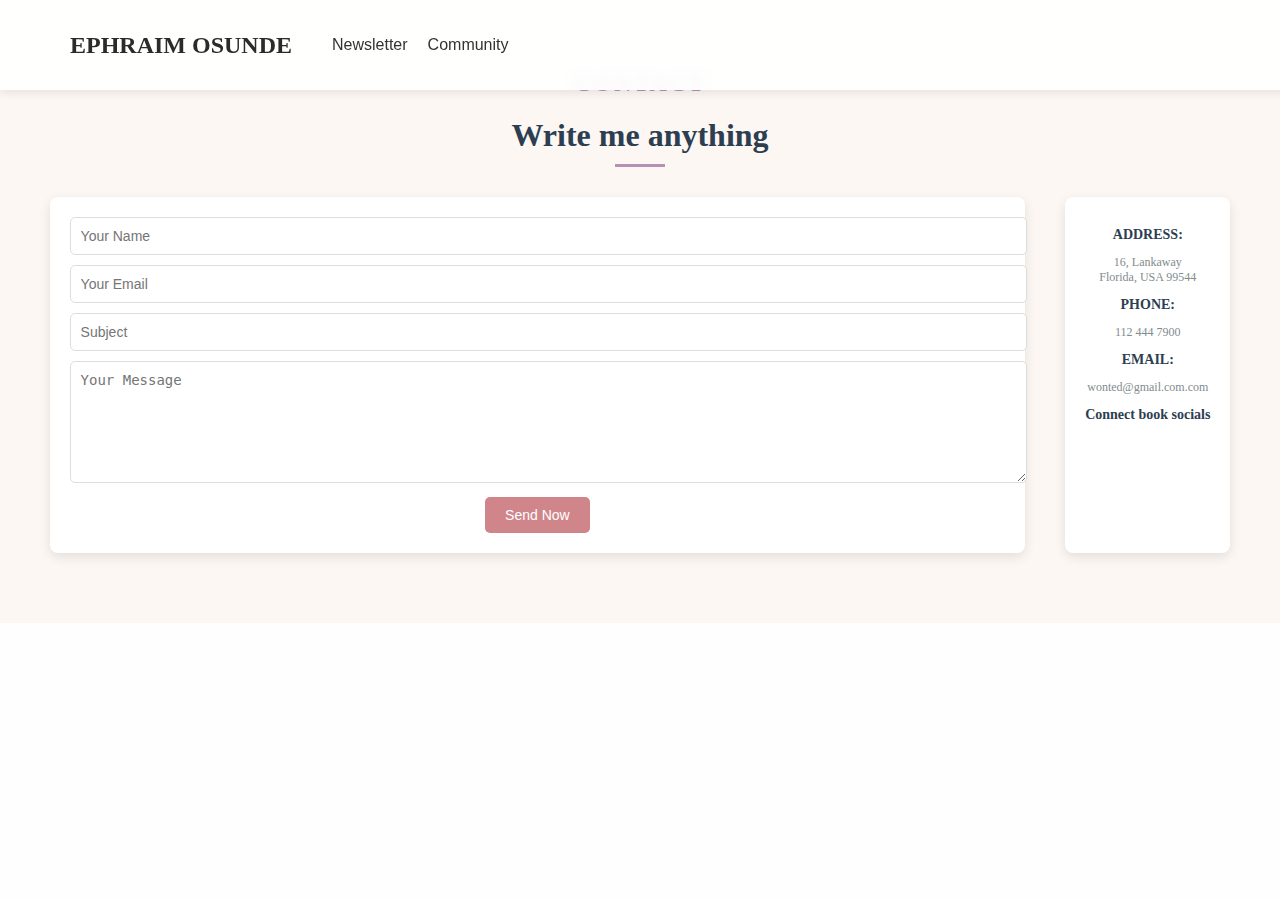
==== contact.html @ 60e3cf28 "Add files via upload" ====
<!DOCTYPE html>
<html lang="en">
<head>
  <meta charset="UTF-8">
  <meta name="viewport" content="width=device-width, initial-scale=1.0">
  <title>All Events</title>
  <link rel="stylesheet" href="styles.css">
  <script defer src="script.js"></script>

  <header>
    <nav class="navbar">
      <a href="index.html" class="logo"><div class="logo">EPHRAIM OSUNDE</div></a> 
      <div class="menu-toggle" id="mobile-menu">
        <span class="bar"></span>
        <span class="bar"></span>
        <span class="bar"></span>
      </div>
    
        <ul class="nav-links">
        
          
       
          <li><a href="newsletter.html">Newsletter</a></li>
          <li><a href="communnity.html">Community</a></li>
        </ul>
      
    </nav>
  </header>
  <body>
  <section id="contact" class="contact-section">
    <h2 class="contact-title">CONTACT</h2>
    <h3 class="contact-subtitle">Write me anything</h3>
    <div class="contact-divider"></div>
  
    <div class="contact-container">
      <!-- Contact Form -->
      <div class="contact-form">
        <input type="text" placeholder="Your Name">
        <input type="email" placeholder="Your Email">
        <input type="text" placeholder="Subject">
        <textarea placeholder="Your Message"></textarea>
        <button class="contact-btn">Send Now</button>
      </div>
  
      <!-- Contact Info -->
      <div class="contact-info">
        <h4>ADDRESS:</h4>
        <p>16, Lankaway<br>Florida, USA 99544</p>
  
        <h4>PHONE:</h4>
        <p>112 444 7900</p>
  
        <h4>EMAIL:</h4>
        <p>wonted@gmail.com.com</p>
  
        <h4>Connect book socials</h4>
        <div class="contact-socials">
          <div class="social-icons">
            <a href="https://facebook.com" target="_blank" class="icon facebook"><i class="fa fa-facebook"></i></a>
            <a href="https://x.com" target="_blank" class="icon twitter"><i class="fa fa-twitter"></i></a>
            <a href="https://instagram.com" target="_blank" class="icon instagram"><i class="fa fa-instagram"></i></a>
            <a href="https://likedin.com" target="_blank" class="icon linkedin"><i class="fa fa-linkedin"></i></a>
            <a href="https://youtube.com" target="_blank" class="icon youtube"><i class="fa fa-youtube"></i></a>
          </div>
          
        </div>
      </div>
    </div>
</body>
</html>
---- styles.css ----
/* General Reset */
body, html {
  margin: 0;
  padding: 0;
  font-family: Arial, sans-serif;
}

/* Navbar Styling */
header {
  background: #fff;
  box-shadow: 0 2px 5px rgba(0, 0, 0, 0.1);
  position: fixed;
  width: 100%;
  top: 0;
  z-index: 1000;
  position: fixed;
}

.navbar {
  display: flex;
  justify-content: space-between;
  align-items: center;
  padding: 10px 20px;
}

.logo {
  font-size: 1.5rem;
  font-weight: bold;
  color: #333;
  font-family: 'Times New Roman', Times, serif;
  text-decoration: none;
}

/* Menu Links */
.nav-links {
  list-style: none;
  display: flex;
  gap: 20px;
}

.nav-links li a {
  text-decoration: none;
  color: #333;
  font-size: 1rem;
  transition: color 0.3s ease;
}

.nav-links li a:hover {
  color: #f39c12;
}

.menu-toggle {
  display: none;
  flex-direction: column;
  cursor: pointer;
}

.menu-toggle .bar {
  background: #333;
  height: 3px;
  width: 25px;
  margin: 3px 0 0 30px;
  transition: 0.3s;
}

@media (max-width: 768px) {
  .menu-toggle {
    display: flex;
  }

  .nav-links {
    display: none;
    flex-direction: column;
    gap: 10px;
    position: absolute;
    top: 60px;
    left: 0;
    width: 100%;
    background: #fff;
    box-shadow: 0 2px 5px rgba(0, 0, 0, 0.1);
    z-index: 999;
  }

  .nav-links.active {
    display: flex;
  }

  .nav-links li {
    text-align: center;
    padding: 10px 0;
  }

  .nav-links li a {
    font-size: 1rem;
  }
}

@media (max-width: 480px) {
  .logo {
    font-size: 1.2rem;
  }

  .nav-links li a {
    font-size: 0.9rem;
  }
}

  
 
body, html {
    margin: 0;
    padding: 0;
    scroll-behavior: smooth;
    font-family: Arial, sans-serif;
}

header {
    background: rgba(255, 255, 255, 0.9);
    backdrop-filter: blur(5px);
    position: fixed;
    top: 0;
    z-index: 1000;
    display: flex;
    justify-content: space-between;
    align-items: center;
    padding: 10px 50px;
    box-shadow: 0 2px 10px rgba(0, 0, 0, 0.1);
}

.logo {
    font-size: 24px;
    font-weight: bold;
    color: #2b2b2b;
}

nav ul {
    list-style: none;
    display: flex;
    gap: 20px;
}

nav ul li a {
    text-decoration: none;
    color: #2b2b2b;
    font-weight: 500;
    transition: color 0.3s;
}

nav ul li a:hover {
    color: #ff6f61;
}

.section {
    height: 100vh;
    display: flex;
    align-items: center;
    justify-content: center;
    text-align: center;
    padding: 50px;
    background: linear-gradient(135deg, #fdfcfb, #e2d1c3);
    position: relative;
}

.home-section {
    display: flex;
    align-items: center;
    justify-content: center;
    gap: 50px;
    padding: 60px 80px;
    background: linear-gradient(to right, #fdfcfb, #e2d1c3);
  }
  
  .home-content {
    flex: 1;
    text-align: left;
    max-width: 500px;
  }
  
  .home-content h1 {
    font-size: 1.8em;
    font-weight: bold;
    color: #2c2c2c;
    line-height: 1.3;
    margin-bottom: 20px;
    font-family: 'Times New Roman', Times, serif;
  }
  
  .home-content p {
    font-size: 3.0em;
    color: #555;
    margin-bottom: 30px;
    line-height: 1.6;
    font-family: 'Trebuchet MS', 'Lucida Sans Unicode', 'Lucida Grande', 'Lucida Sans', Arial, sans-serif;
  }
  
  .home-btn {
    display: inline-block;
    padding: 12px 24px;
    font-size: 1em;
    color: #fff;
    background-color: #d17a7a;
    border-radius: 5px;
    text-decoration: none;
    transition: background 0.3s ease;
    
  }
  
  .home-btn:hover {
    background-color: #b45e5e;
  }
  
  .home-image {
    flex: 1;
    text-align: center;
  }
  
  .home-image img {
    max-width: 400px;
    height: auto;
    border-radius: 10px;
  }
  
 
  @media (max-width: 768px) {
    .home-section {
      flex-direction: column-reverse;
      text-align: center;
      padding: 40px 20px;
    }
  
    .home-content {
      max-width: 100%;
      text-align: center;
    }
  
    .home-content h1 {
      font-size: 2.2em;
    }
  
    .home-content p {
      font-size: 1em;
    }
  
    .home-image img {
      max-width: 70%;
    }
  }
  
  
  @media (max-width: 480px) {
    .home-content h1 {
      font-size: 1.8em;
    }
  
    .home-content p {
      font-size: 0.9em;
    }
  
    .home-btn {
      font-size: 0.9em;
      padding: 10px 20px;
    }
  
    .home-image img {
      max-width: 90%;
    }
  }
  
.book img {
    width: 300px;
    transform: rotateY(20deg);
    transition: transform 0.5s ease-in-out;
}

.book img:hover {
    transform: rotateY(0deg) scale(1.05);
}

.fade-in {
    opacity: 0;
    transform: translateY(50px);
    transition: opacity 1s ease-out, transform 0.5s ease-out;
}

.fade-in.active {
    opacity: 1;
    transform: translateY(0);
}

body, html {
    margin: 0;
    padding: 0;
    box-sizing: border-box;
    overflow-x: hidden;
  }
  
  .benefits-section {
    padding: 60px 5%;
    background-color: #f9f9f9;
  }
  
  /* Benefits Container */
  .benefits-container {
    display: flex;
    align-items: center;
    justify-content: space-between;
    gap: 30px;
    font-family: cursive;
  }
  
  /* ======= IMAGE SECTION ======= */
  .benefits-image {
    flex: 1;
    max-width: 40%;
  }
  
  .benefits-image img {
    width: 100%;
    height: auto;
    border-radius: 10px;
    object-fit: cover;
  }
  
  /* ======= BENEFITS LIST SECTION ======= */
  .benefits-list {
    flex: 1.5;
    display: grid;
    grid-template-columns: 1fr 1fr;
    gap: 20px;
  }
  
  .benefit-item {
    background: #fff;
    border: 1px solid #e0e0e0;
    border-radius: 8px;
    padding: 20px;
    text-align: center;
    box-shadow: 0 4px 8px rgba(0, 0, 0, 0.1);
    transition: transform 0.3s ease;
  }
  
  .benefit-item:hover {
    transform: translateY(-5px);
  }
  
  .benefit-item h3 {
    font-size: 18px;
    margin-bottom: 10px;
    color: #333;
  }
  
  .benefit-item p {
    font-size: 14px;
    color: #666;
  }
  
  /* ======= RESPONSIVE DESIGN ======= */
  
  /* Tablets */
  @media (max-width: 1024px) {
    .benefits-container {
      flex-direction: column;
      gap: 20px;
    }
  
    .benefits-image {
      max-width: 60%;
    }
  
    .benefits-list {
      grid-template-columns: 1fr;
    }
  
    .benefit-item {
      width: 100%;
    }
  }
  
  /* Mobile Devices */
  @media (max-width: 768px) {
    .benefits-image {
      max-width: 80%;
    }
  
    .benefits-list {
      grid-template-columns: 1fr;
    }
  
    .benefit-item {
      padding: 15px;
    }
  
    .benefit-item h3 {
      font-size: 16px;
    }
  
    .benefit-item p {
      font-size: 12px;
    }
  }
  
  /* Small Mobile Devices */
  @media (max-width: 480px) {
    .benefits-section {
      padding: 30px 5%;
    }
  
    .benefits-image {
      max-width: 100%;
    }
  
    .benefit-item {
      padding: 10px;
    }
  
    .benefit-item h3 {
      font-size: 14px;
    }
  
    .benefit-item p {
      font-size: 11px;
    }
  }
  


/* Footer */
footer {
    text-align: center;
    padding: 20px;
    background: #2b2b2b;
    color: #fff;
}


body, html {
    margin: 0;
    padding: 0;
    box-sizing: border-box;
    overflow-x: hidden;
  }
  
  /* ======= HOME SECTION ======= */
  .home-section {
    padding: 50px 20px;
    background: #f9f9f9;
    text-align: center;
    position: relative;
    z-index: 2; /* Ensure home section stays above chapter images */
  }
  
  /* ======= CHAPTER SECTION ======= */
  .chapter-section {
    text-align: center;
    padding: 50px 20px;
    background: #fff;
    overflow: hidden; /* Prevent overflow issues */
    position: relative;
    z-index: 1; /* Behind home section */
  }
  
  .chapter-section h2 {
    font-size: 36px;
    margin-bottom: 20px;
  }
  
  .chapter-section p {
    font-size: 18px;
    margin-bottom: 40px;
  }
  
  /* Chapter Cards Container */
  .chapter-cards {
    display: flex;
    flex-wrap: wrap;
    gap: 20px;
    justify-content: center;
  }
  
  /* Individual Chapter Card */
  .chapter-card {
    background: #fff;
    border: 1px solid #e0e0e0;
    border-radius: 8px;
    overflow: hidden;
    text-align: left;
    width: calc(25% - 20px); /* 4 cards per row on large screens */
    max-width: 300px;
    box-shadow: 0 4px 8px rgba(0, 0, 0, 0.1);
    transition: transform 10s ease;
  }
  
  .chapter-card:hover {
    transform: translateY(-5px);
  }
  
  /* Card Image */
  .chapter-card img {
    width: 100%;
    height:500px;
    object-fit: cover;
    display: block;
  }
  
  /* Card Content */
  .chapter-card h3 {
    font-size: 18px;
    margin: 15px;
  }
  
  .chapter-card p {
    font-size: 14px;
    margin: 0 15px 15px;
    color: #666;
  }
  
  /* ======= RESPONSIVE DESIGN ======= */
  
  /* Tablets */
/* Responsive Design */
@media (max-width: 1024px) {
  .chapter-section {
    padding: 40px 20px; /* Adjust padding for smaller screens */
  }

  .chapter-cards {
    gap: 15px; /* Reduce gap between cards */
    justify-content: center;
  }

  .chapter-card img {
    height: 300px; /* Reduce image height for medium screens */
  }

  .chapter-card h3 {
    font-size: 16px; /* Adjust heading size */
  }

  .chapter-card p {
    font-size: 12px; /* Adjust paragraph size */
  }
}

@media (max-width: 768px) {
  .chapter-section {
    padding: 30px 10px; /* Further reduce padding */
  }

  .chapter-cards {
    flex-direction: column; /* Stack cards vertically */
    gap: 10px;
  }

  .chapter-card img {
    height: 250px; /* Further reduce image height */
  }

  .chapter-card h3 {
    font-size: 14px;
  }

  .chapter-card p {
    font-size: 12px;
  }
}

@media (max-width: 480px) {
  .chapter-section h2 {
    font-size: 24px; /* Smaller heading on very small screens */
  }

  .chapter-section p {
    font-size: 16px;
  }

  .chapter-card img {
    height: 200px; /* Reduce image height for small screens */
  }

  .chapter-card h3 {
    font-size: 14px;
  }

  .chapter-card p {
    font-size: 10px;
    margin: 0 10px;
  }
}

  
  /* Mobile Devices */
  @media (max-width: 768px) {
    .home-section {
      padding: 30px 15px;
    }
  
  }
  
  /* Small Mobile Devices */
  @media (max-width: 480px) {
    .home-section {
      padding: 20px 10px;
    }
  
  }
  /* ====== GENERAL STYLING ====== */
.chapter-preview {
    text-align: center;
    padding: 50px 5%;
    background-color: #fff;
  }
  
  .chapter-title {
    font-size: 24px;
    color: #b35454;
    text-transform: uppercase;
    margin-bottom: 10px;
    letter-spacing: 1px;
  }
  
  .chapter-subtitle {
    font-size: 18px;
    color: #333;
    margin-bottom: 40px;
  }
  
  /* ====== CHAPTER CONTAINER ====== */
  .chapter-container {
    display: grid;
    grid-template-columns: repeat(4, 1fr);
    gap: 20px;
  }
  
  /* Individual Chapter Items */
  .chapter-item {
    background-color: #fdf8f6;
    border-radius: 8px;
    overflow: hidden;
    text-align: center;
    padding: 10px;
    transition: transform 0.3s ease;
  }
  
  .chapter-item img {
    width: 100%;
    height: auto;
    object-fit: cover;
    border-radius: 8px;
  }
  
  .chapter-item h3 {
    margin: 10px 0 5px;
    font-size: 16px;
    color: #333;
  }
  
  .chapter-item p {
    font-size: 14px;
    color: #666;
  }
  

  .chapter-item:hover {
    transform: translateY(-5px);
  }
  

  

  @media (max-width: 1024px) {
    .chapter-container {
      grid-template-columns: repeat(2, 1fr);
      gap: 15px;
    }
  
    .chapter-item h3 {
      font-size: 14px;
    }
  
    .chapter-item p {
      font-size: 12px;
    }
  }
  

  @media (max-width: 768px) {
    .chapter-container {
      grid-template-columns: 1fr;
      gap: 10px;
    }
  
    .chapter-item {
      padding: 8px;
    }
  
    .chapter-item h3 {
      font-size: 14px;
    }
  
    .chapter-item p {
      font-size: 12px;
    }
  }
  

  @media (max-width: 480px) {
    .chapter-preview {
      padding: 30px 5%;
    }
  
    .chapter-title {
      font-size: 20px;
    }
  
    .chapter-subtitle {
      font-size: 16px;
    }
  
    .chapter-item h3 {
      font-size: 13px;
    }
  
    .chapter-item p {
      font-size: 11px;
    }
  }
  
#benefits {
    background: #fdfcfb;
    font-family: 'Poppins', sans-serif;
    padding: 60px 20px;
}

.section-title {
    font-size: 2.2em;
    font-weight: bold;
    color: #2c2c2c;
    margin-bottom: 10px;
}

.section-subtitle {
    text-transform: uppercase;
    letter-spacing: 2px;
    color: #b5838d;
    font-size: 0.9em;
    margin-bottom: 20px;
}

.section-divider {
    width: 80px;
    height: 2px;
    background: #b5838d;
    margin: 0 auto 30px auto;
}

.benefits-wrapper {
    display: flex;
    align-items: center;
    justify-content: center;
    gap: 40px;
    flex-wrap: wrap;
}

.benefits-image {
    flex: 1;
    min-width: 300px;
    max-width: 1300px;
}

.benefits-image img {
    width: 100%;
    border-radius: 10px;
    box-shadow: 0 4px 8px rgba(0,0,0,0.1);
}


.benefits-content {
    flex: 1;
    min-width: 300px;
}

.benefit-item {
    margin-bottom: 20px;
    padding: 15px;
    border-radius: 8px;
    background: #ffffff;
    box-shadow: 0 2px 4px rgba(0,0,0,0.1);
    transition: transform 0.3s ease, box-shadow 0.3s ease;
}

.benefit-item:hover {
    transform: translateY(-5px);
    box-shadow: 0 4px 8px rgba(0,0,0,0.2);
}

.benefit-item h3 {
    font-size: 1.2em;
    color: #333;
    margin-bottom: 5px;
}

.benefit-item p {
    font-size: 0.9em;
    color: #666;
    line-height: 1.4;
}
.fade-in {
    opacity: 0;
    transform: translateY(20px);
    animation: fadeInUp 1s ease-out forwards;
}

@keyframes fadeInUp {
    to {
        opacity: 1;
        transform: translateY(0);
    }
}

.section {
    padding: 60px 80px;
    text-align: center;
  }
  
  .section-title {
    font-size: 2.2em;
    font-weight: bold;
  }
  
  .section-subtitle {
    font-size: 1em;
    margin-bottom: 20px;
  }
  
  .section-divider {
    width: 80px;
    height: 4px;
    background-color: #d17a7a;
    margin: 20px auto;
  }
  

  .benefits-wrapper {
    display: flex;
    align-items: center;
    justify-content: center;
    gap: 40px;
    margin-top: 40px;
  }
  
  .benefits-image img {
    width: 400px;
    height: auto;
    border-radius: 10px;
  }
  
  .benefits-content {
    display: flex;
    flex-direction: column;
    gap: 20px;
  }
  
  .benefit-item {
    background: #f9f9f9;
    padding: 15px 20px;
    border-radius: 10px;
    box-shadow: 0 4px 8px rgba(0, 0, 0, 0.1);
  }
  
  .benefit-item h3 {
    font-size: 1.2em;
    margin-bottom: 8px;
  }
  

  .chapters-wrapper {
    display: flex;
    align-items: center;
    justify-content: center;
    gap: 40px;
    margin-top: 40px;
  }
  
  .chapters-image img {
    width: 400px;
    height: auto;
    border-radius: 10px;
  }
  
  .chapters-content {
    display: flex;
    flex-direction: column;
    gap: 15px;
  }
  
  .chapter-item {
    text-align: left;
  }
  
  .chapter-header {
    width: 100%;
    padding: 10px;
    font-size: 1.1em;
    text-align: left;
    border: none;
    background: #e5e5e5;
    border-radius: 5px;
    margin-bottom: 5px;
    cursor: pointer;
  }
  
  .chapter-body {
    display: none;
    padding: 10px;
    font-size: 0.9em;
    background: #f9f9f9;
    border-radius: 5px;
  }
  
  .chapter-header.active + .chapter-body {
    display: block;
  }

  @media (max-width: 768px) {
    .section {
      padding: 40px 20px;
    }
  
    .benefits-wrapper,
    .chapters-wrapper {
      flex-direction: column;
      text-align: center;
    }
  
    .benefits-image img,
    .chapters-image img {
      width: 80%;
    }
  
    .benefits-content,
    .chapters-content {
      width: 100%;
    }
  }

  @media (max-width: 480px) {
    .section-title {
      font-size: 1.8em;
    }
  
    .section-subtitle {
      font-size: 0.9em;
    }
  
    .benefits-image img,
    .chapters-image img {
      width: 100%;
    }
  
    .benefit-item h3,
    .chapter-header {
      font-size: 1em;
    }
  
    .benefit-item p,
    .chapter-body {
      font-size: 0.8em;
    }
  }
 
.chapters-preview {
  text-align: center;
  padding: 50px 0;
  background-color: #fff;
}

.chapters-title {
  font-size: 14px;
  font-weight: 700;

  color: #b08080;
  text-transform: uppercase;
  letter-spacing: 2px;
 
}

.chapters-subtitle {
  font-size: 32px;
  font-weight: 600;
  color: #2c3e50;
  margin: 10px 0 20px;
}

.chapters-divider {
  width: 50px;
  height: 2px;
  background-color: #b08080;
  margin: 0 auto 40px;
}


.chapters-container {
  display: flex;
  justify-content: center;
  gap: 20px;
  flex-wrap: wrap;
}

.chapter-item {
  background: #fdfdfd;
  border-radius: 10px;
  box-shadow: 0 4px 15px rgba(0, 0, 0, 0.1);
  text-align: left;
  overflow: hidden;
  width: 350px;
  transition: transform 0.3s ease;
}

.chapter-item img {
  width: 100%;
  height: 150px;
  object-fit: cover;
}

.chapter-item h4 {
  font-size: 14px;
  color: #888;
  margin: 10px 0 5px;
  padding: 0 15px;
}

.chapter-item h3 {
  font-size: 18px;
  font-weight: 600;
  color: #2c3e50;
  padding: 0 15px;
}

.chapter-item p {
  font-size: 13px;
  color: #666;
  padding: 0 15px 15px;
  line-height: 1.4;
}

.chapter-item:hover {
  transform: translateY(-5px);
}

.pricing-section {
    background-color: #fdf3f0;
    text-align: center;
    padding: 50px 20px;
  }
  
  .pricing-title {
    font-size: 24px;
    font-weight: 700;
    color: #b35454;
    text-transform: uppercase;
    letter-spacing: 1px;
  }
  
  .pricing-subtitle {
    font-size: 28px;
    font-weight: 600;
    margin: 10px 0 40px;
    color: #2d3e50;
  }
  
  .pricing-container {
    display: flex;
    justify-content: center;
    gap: 20px;
    flex-wrap: wrap;
  }
  
  .pricing-card {
    background: #fff;
    border-radius: 8px;
    box-shadow: 0 4px 8px rgba(0, 0, 0, 0.1);
    padding: 20px;
    text-align: center;
    width: 280px;
    transition: transform 0.3s ease-in-out;
  }
  
  .pricing-card:hover {
    transform: scale(1.05);
  }
  
  .pricing-card h3 {
    font-size: 20px;
    font-weight: 600;
    margin-bottom: 10px;
    color: #2d3e50;
  }
  
  .price {
    font-size: 28px;
    font-weight: 700;
    color: #b35454;
    margin: 10px 0;
  }
  
  .pricing-card ul {
    list-style: none;
    padding: 0;
    margin-top: 10px;
  }
  
  .pricing-card ul li {
    margin: 8px 0;
    font-size: 14px;
    color: #666;
    border-bottom: 1px solid #eaeaea;
    padding-bottom: 5px;
  }
  
 
  @media (max-width: 768px) {
    .pricing-container {
      flex-direction: column;
      align-items: center;
    }
  
    .pricing-card {
      width: 90%;
      margin-bottom: 20px;
    }
  }
  
 
  @media (max-width: 480px) {
    .pricing-title {
      font-size: 20px;
    }
  
    .pricing-subtitle {
      font-size: 18px;
    }
  
    .pricing-card {
      width: 100%;
    }
  }
 
.author-section {
    background-color: #fdfdfd;
    text-align: center;
    padding: 60px 20px;
  }
  
  .author-title {
    font-size: 24px;
    font-weight: 700;
    color: #b35454;
    text-transform: uppercase;
    letter-spacing: 1px;
  }
  
  .author-subtitle {
    font-size: 28px;
    font-weight: 600;
    margin: 10px 0 40px;
    color: #2d3e50;
  }
  
  .author-container {
    display: flex;
    flex-wrap: wrap;
    gap: 30px;
    align-items: center;
    justify-content: center;
  }
  

  .author-image {
    position: relative;
    width: 350px;
    height: 350px;
    border: 5px solid #e9a7a7;
    border-radius: 8px;
    overflow: hidden;
  }
  
  .author-image img {
    width: 100%;
    height: 100%;
    object-fit: cover;
  }
  
  .play-button {
    position: absolute;
    top: 50%;
    left: 50%;
    transform: translate(-50%, -50%);
    background: rgba(255, 255, 255, 0.8);
    border-radius: 50%;
    width: 60px;
    height: 60px;
    display: flex;
    align-items: center;
    justify-content: center;
    cursor: pointer;
  }
  
  .play-button span {
    font-size: 24px;
    color: #b35454;
  }
  
  .author-details {
    text-align: left;
    max-width: 500px;
  }
  
  .author-details p {
    margin: 10px 0;
    font-size: 16px;
    color: #555;
  }
  
  .author-details strong {
    color: #2d3e50;
    font-weight: 600;
  }
  
  .author-social {
    margin-top: 20px;
  }
  
  .author-social a {
    display: inline-block;
    margin: 0 8px;
    font-size: 18px;
    color: #fff;
    background: #b35454;
    padding: 10px;
    border-radius: 50%;
    transition: background 0.3s;
  }
  
  .author-social a:hover {
    background: #333;
  }
  
  @media (max-width: 768px) {
    .author-container {
      flex-direction: column;
      text-align: center;
    }
  
    .author-details {
      text-align: center;
    }
  
    .author-image {
      width: 280px;
      height: 280px;
    }
  }
 
  @media (max-width: 480px) {
    .author-title {
      font-size: 20px;
    }
  
    .author-subtitle {
      font-size: 18px;
    }
  
    .author-image {
      width: 250px;
      height: 250px;
    }
  
    .author-details p {
      font-size: 14px;
    }

.author-section {
    text-align: center;
    margin: 50px 0;
    background: #f8f5f2;
    padding: 20px;
  }
  
  .section-title {
    font-size: 2em;
    margin-bottom: 30px;
    color: #333;
  }
 
  .award-container {
    display: grid;
    grid-template-columns: repeat(2, 1fr);
    gap: 20px;
    justify-content: center;
    align-items: stretch;
    font-family: 'Times New Roman', Times, serif;
  }
  
  .award-card {
    display: flex;
    flex-direction: row;
    align-items: stretch;
    background: #fff;
    border: 3px solid #b88fb5;
    border-radius: 8px;
    overflow: hidden;
    box-shadow: 0 4px 12px rgba(0, 0, 0, 0.1);
    animation: zoomIn 0.8s ease-in-out;
  }
  
  .award-image {
    flex: 1;
    min-width: 150px;
    min-height: 150px;
    background: #eee;
    overflow: hidden;
  }
  
  .award-image img {
    width: 100%;
    height: 100%;
    object-fit: cover;
  }
  

  .award-content {
    flex: 2;
    padding: 20px;
    text-align: left;
  }
  
  .award-content h3 {
    font-size: 1.5em;
    margin-bottom: 10px;
    color: #2c2c2c;
    font-family: Georgia, 'Times New Roman', Times, serif;
  }
  
  .award-content p {
    font-size: 1em;
    color: #555;
    font-family: Georgia, 'Times New Roman', Times, serif;
  }

  @keyframes zoomIn {
    from {
      transform: scale(0.8);
      opacity: 0;
    }
    to {
      transform: scale(1);
      opacity: 1;
    }
  }
  
  }

@import url('https://fonts.googleapis.com/css2?family=Great+Vibes&family=Playfair+Display:wght@400;600;700&family=Roboto:wght@300;400;500&display=swap');


/* ====== REVIEW SECTION ====== */
@import url('https://fonts.googleapis.com/css2?family=Great+Vibes&family=Playfair+Display:wght@400;600;700&family=Roboto:wght@300;400;500&display=swap');

.review-section {
  background-color: #fdf3f0;
  text-align: center;
  padding: 60px 20px;
  font-family: 'Playfair Display', serif;
  animation: fadeIn 2s ease-in-out;
}

.review-title {
  font-size: 28px;
  font-weight: 700;
  font-family: 'Great Vibes', cursive;
  color: #b35454;
  text-transform: uppercase;
  letter-spacing: 1.5px;
}

.review-subtitle {
  font-size: 32px;
  font-family: 'Playfair Display', serif;
  font-weight: 600;
  margin: 10px 0 40px;
  color: #2d3e50;
}

.review-container {
  display: flex;
  flex-wrap: wrap;
  gap: 30px;
  justify-content: center;
}

.review-card {
  background: #fff;
  border-radius: 8px;
  overflow: hidden;
  box-shadow: 0 4px 8px rgba(0, 0, 0, 0.1);
  width: 300px;
  padding: 20px;
  text-align: center;
  font-family: 'Roboto', sans-serif;
  transition: transform 0.3s ease-in-out;
  animation: fadeLoop 6s infinite alternate ease-in-out;
}

.review-card:hover {
  transform: translateY(-5px);
}

.quote-icon {
  font-size: 48px;
  color: #b35454;
  margin-bottom: 10px;
}

.review-text {
  font-size: 14px;
  font-family: 'Roboto', sans-serif;
  color: #555;
  font-style: italic;
  line-height: 1.6;
}


@keyframes fadeIn {
  0% {
    opacity: 0;
    transform: translateY(20px);
  }
  100% {
    opacity: 1;
    transform: translateY(0);
  }
}

@keyframes fadeLoop {
  0% {
    transform: scale(1);
  }
  50% {
    transform: scale(1.05);
  }
  100% {
    transform: scale(1);
  }
}


@media (max-width: 768px) {
  .review-container {
    flex-direction: column;
    align-items: center;
  }

  .review-card {
    width: 90%;
  }
}


@media (max-width: 480px) {
  .review-title {
    font-size: 24px;
  }

  .review-subtitle {
    font-size: 20px;
  }

  .review-card {
    width: 100%;
  }

  .review-text {
    font-size: 12px;
  }
}

@import url('https://fonts.googleapis.com/css2?family=Great+Vibes&family=Playfair+Display:wght@400;600;700&family=Roboto:wght@300;400;500&display=swap');

.blog-section {
  background-color: #fff;
  text-align: center;
  padding: 60px 20px;
  font-family: 'Playfair Display', serif;
  animation: fadeIn 2s ease-in-out;
}

.blog-title {
  font-size: 28px;
  font-weight: 700;
  font-family: 'Great Vibes', cursive;
  color: #b35454;
  text-transform: uppercase;
  letter-spacing: 1.5px;
}

.blog-subtitle {
  font-size: 32px;
  font-family: 'Playfair Display', serif;
  font-weight: 600;
  margin: 10px 0 40px;
  color: #2d3e50;
}

.blog-container {
  display: flex;
  flex-wrap: wrap;
  gap: 30px;
  justify-content: center;
}

.blog-card {
  background: #fff;
  border-radius: 8px;
  overflow: hidden;
  box-shadow: 0 4px 8px rgba(0, 0, 0, 0.1);
  width: 300px;
  text-align: center;
  transition: transform 0.3s ease-in-out;
  animation: fadeLoop 6s infinite alternate ease-in-out;
}

.blog-card:hover {
  transform: translateY(-5px);
}

.blog-image img {
  width: 100%;
  height: 200px;
  object-fit: cover;
}

.blog-image.placeholder {
  background: #f3f3f3;
  display: flex;
  justify-content: center;
  align-items: center;
  height: 200px;
  font-size: 16px;
  color: #888;
  font-family: 'Roboto', sans-serif;
}

.blog-text {
  font-size: 14px;
  font-family: 'Roboto', sans-serif;
  color: #555;
  margin: 15px;
  font-weight: 500;
  line-height: 1.4;
}

@keyframes fadeIn {
  0% {
    opacity: 0;
    transform: translateY(20px);
  }
  100% {
    opacity: 1;
    transform: translateY(0);
  }
}

@keyframes fadeLoop {
  0% {
    transform: scale(1);
  }
  50% {
    transform: scale(1.05);
  }
  100% {
    transform: scale(1);
  }
}

@media (max-width: 768px) {
  .blog-container {
    flex-direction: column;
    align-items: center;
  }

  .blog-card {
    width: 90%;
  }
}

@media (max-width: 480px) {
  .blog-title {
    font-size: 24px;
  }

  .blog-subtitle {
    font-size: 20px;
  }

  .blog-card {
    width: 100%;
  }

  .blog-text {
    font-size: 12px;
  }
}

.contact-section {
  font-family: 'Georgia', serif;
  text-align: center;
  padding: 50px 20px;
  background-color: #fdf7f4;
}

.contact-title {
  font-size: 24px;
  color: #b88fb5;
  text-transform: uppercase;
  letter-spacing: 2px;
}

.contact-subtitle {
  font-size: 32px;
  margin: 10px 0;
  color: #2c3e50;
}

.contact-divider {
  width: 50px;
  height: 3px;
  background: #b88fb5;
  margin: 10px auto 30px;
}

.contact-container {
  display: flex;
  justify-content: center;
  gap: 40px;
  margin: 20px auto;
  flex-wrap: wrap;
}

.contact-form,
.contact-info {
  background: #fff;
  border-radius: 8px;
  padding: 20px;
  box-shadow: 0 4px 12px rgba(0, 0, 0, 0.1);
}

.contact-form input,
.contact-form textarea {
  width: 100%;
  margin-bottom: 10px;
  padding: 10px;
  border: 1px solid #ddd;
  border-radius: 5px;
  font-size: 14px;
}

.contact-form textarea {
  height: 100px;
}

.contact-btn {
  background: #d0858b;
  color: #fff;
  padding: 10px 20px;
  border: none;
  border-radius: 5px;
  cursor: pointer;
  font-size: 14px;
}

.contact-info h4 {
  margin: 10px 0 5px;
  font-size: 14px;
  color: #2c3e50;
}

.contact-info p {
  font-size: 12px;
  color: #7f8c8d;
}

.contact-socials a {
  display: inline-block;
  margin: 5px;
  font-size: 16px;
  color: #d0858b;
}

.placeholder-card {
  margin-top: 40px;
  text-align: center;
}

.placeholder-card img {
  width: 300px;
  height: 200px;
  border-radius: 8px;
  object-fit: cover;
  border: 2px dashed #b88fb5;
}

.placeholder-card p {
  margin-top: 10px;
  font-size: 14px;
  color: #7f8c8d;
}
/* Global Styles */
body {
  font-family: 'Arial', sans-serif;
  margin: 0;
  padding: 0;
  box-sizing: border-box;
  background-color: #fefefe;
  color: #333;
  overflow-x: hidden;
}

/* Header Section */
.header {
  position: relative;
  background-color: #fde7e0;
  text-align: center;
  padding: 40px 20px;
  overflow: hidden;
}

.header h1 {
  font-size: 36px;
  color: #2e2e38;
  margin-bottom: 10px;
  z-index: 1;
  position: relative;
}

.breadcrumb {
  font-size: 14px;
  color: #888;
  z-index: 1;
  position: relative;
}

.breadcrumb a {
  color: #d16b6b;
  text-decoration: none;
  margin-right: 5px;
}

.breadcrumb span {
  margin-right: 5px;
}

/* 3D Background Animation */
.background-animation {
  position: absolute;
  top: 0;
  left: 0;
  width: 150%;
  height: 100%;
  background: linear-gradient(45deg, #ffd9cc, #ffc2b3, #fcb6a8, #f5a397);
  background-size: 300% 300%;
  animation: animateBackground 8s infinite alternate;
  z-index: 0;
  transform: rotate(-5deg);
}

@keyframes animateBackground {
  0% {
    background-position: 0% 50%;
  }
  100% {
    background-position: 100% 50%;
  }
}


.stats-section {
  max-width: 1200px;
  margin: 0 auto;
  padding: 60px 20px;
  text-align: center;
}

.stats-header {
  margin-bottom: 50px;
  position: relative;
}

.stats-subtitle {
  color: #E77C8E;
  font-size: 14px;
  text-transform: uppercase;
  letter-spacing: 2px;
  margin-bottom: 15px;
}

.stats-title {
  color: #384359;
  font-size: 36px;
  margin: 0;
  padding-bottom: 30px;
  position: relative;
}

.stats-title:after {
  content: '';
  position: absolute;
  bottom: 0;
  left: 50%;
  transform: translateX(-50%);
  width: 180px;
  height: 2px;
  background-color: #E77C8E;
}

.stats-grid {
  display: grid;
  grid-template-columns: repeat(5, 1fr);
  gap: 25px;
  margin-top: 40px;
}

.stat-card {
  background-color: #FAF2F3;
  padding: 30px 20px;
  border-radius: 8px;
  position: relative;
  overflow: hidden;
}

.stat-icon {
  position: absolute;
  top: 20px;
  right: 20px;
  opacity: 0.1;
  font-size: 40px;
  color: #E77C8E;
}

.stat-number {
  font-size: 36px;
  font-weight: bold;
  color: #816683;
  margin-bottom: 10px;
}

.stat-label {
  color: #384359;
  font-size: 14px;
}

@media (max-width: 1024px) {
  .stats-grid {
    grid-template-columns: repeat(3, 1fr);
  }
}

@media (max-width: 768px) {
  .stats-grid {
    grid-template-columns: repeat(2, 1fr);
  }
}

@media (max-width: 480px) {
  .stats-grid {
    grid-template-columns: 1fr;
  }
}
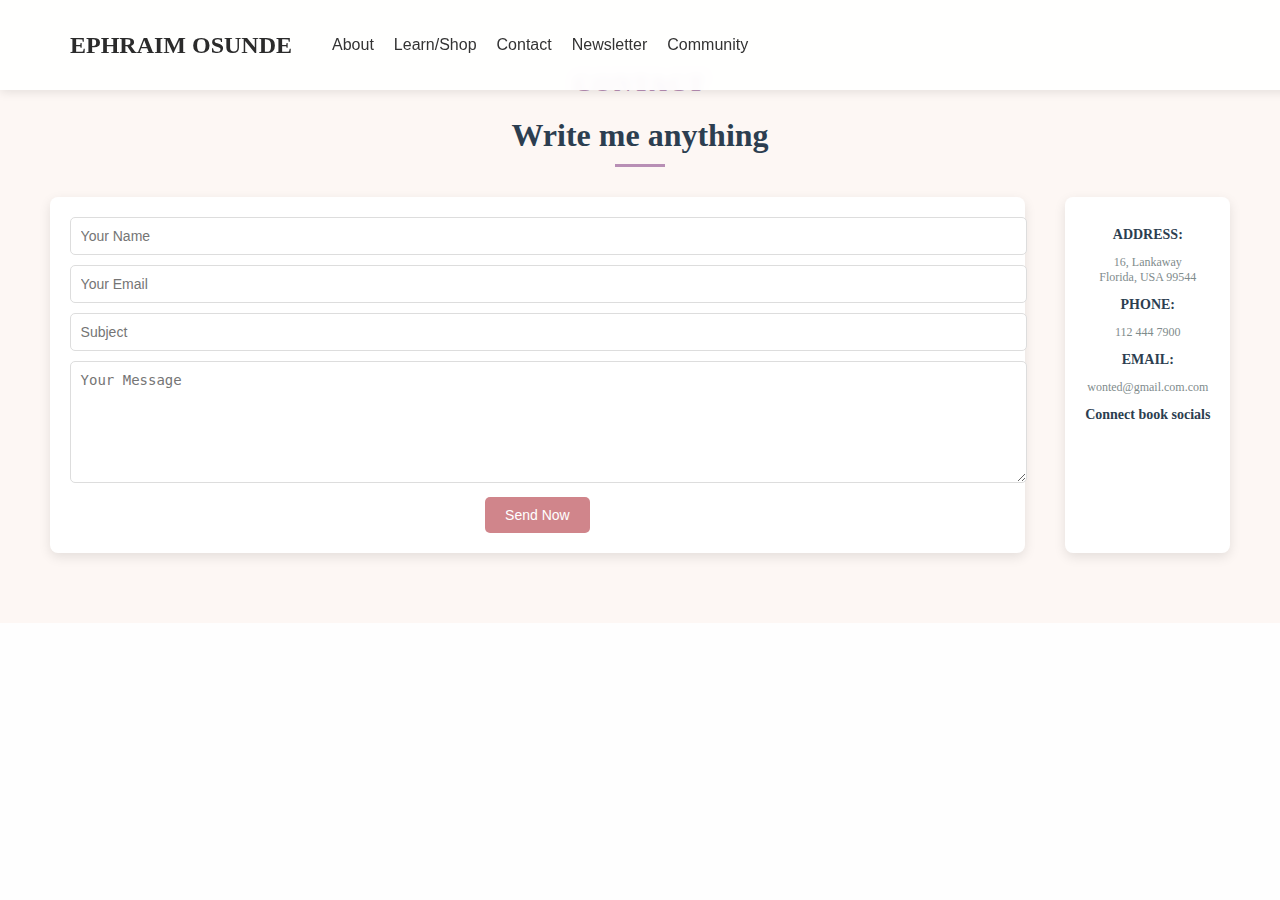
==== commit 16db8c12: "new" ====
--- a/contact.html
+++ b/contact.html
@@ -17,9 +17,9 @@
       </div>
     
         <ul class="nav-links">
-        
-          
-       
+          <li><a href="author.html">About</a></li>
+          <li><a href="#events">Learn/Shop</a></li>
+          <li><a href="contact.html">Contact</a></li>
           <li><a href="newsletter.html">Newsletter</a></li>
           <li><a href="communnity.html">Community</a></li>
         </ul>
